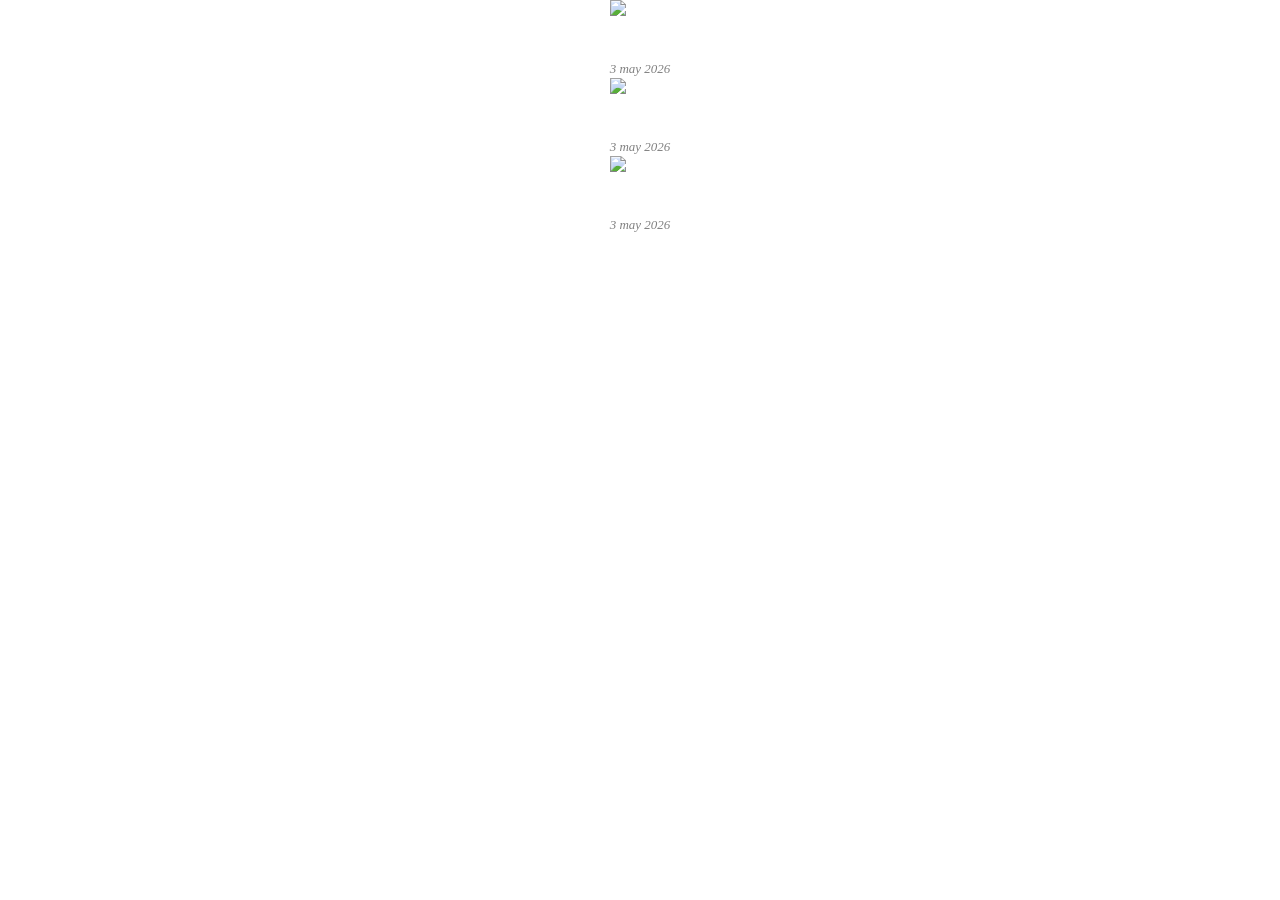
==== gallery.html @ bc39bf7c "Create gallery.html" ====
<!DOCTYPE html>
<html lang="en">
<head>
    <meta charset="UTF-8">
    <meta name="viewport" content="width=device-width, initial-scale=1.0">
    <link rel="stylesheet" href="css/styles.css">
    <link rel="stylesheet" href="css/reset.css">
    <title>Document</title>
</head>
<body>
    <div class="gallery">
        <div class="frame">
            <img class="art" src="arts/1.png" 
            onclick="this.style.transform === 'scale(2)' 
                ? this.style.transform = 'scale(1)' 
                : this.style.transform = 'scale(2)'">
            <h2><br><br>
            3 may 2026</h2>
        </div>
        <div class="frame">
            <img class="art" src="arts/1 used colors.JPEG"
            onclick="this.style.transform === 'scale(2)' 
                ? this.style.transform = 'scale(1)' 
                : this.style.transform = 'scale(2)'">
            <h2><br><br>
            3 may 2026</h2>
        </div>
        <div class="frame">
            <img class="art" src="arts/blue, yellow, red.JPEG"
            onclick="this.style.transform === 'scale(2)' 
                ? this.style.transform = 'scale(1)' 
                : this.style.transform = 'scale(2)'">
            <h2><br><br>
            3 may 2026</h2>
        </div>
    </div>
    </html>
</body>
---- css/styles.css ----
body {
    margin: 0;
    height: 100vh;
    background-color: white;
    position: relative;
    display: flex;
    justify-content: center;
    /* overflow: hidden; */
    -webkit-font-smoothing: antialiased;
}

.photo {
    display: flex;
    justify-content: center;
    text-align: center;
    flex-direction: column;
}

img {
    height: 300px;
    width: auto;
}

h1 {
    font-style: normal;
    padding-top: 15px;
    font-size: 35px;
}

h2 {
    font-style: italic;
    font-size: 17px;
    color: grey;
}

h3 {
    padding-top: 20px;
}

.social {
    text-decoration-line: underline;
    font-style: italic;
    margin-top: 5px;
    display: flex;
    justify-content: center;
    text-align: left;
    flex-direction: column;
    font-size: 17px
}

.blue {
    display: flex;
    justify-content: center;
    height: 110px;
    width: 90px;
    padding-top: 20px;
}

.footer {
    display: flex;
    justify-content: center;
}

.topics {
    padding-top: 30px;
    padding-left: 30px;
}

li {
    font-style: italic;
    font-size: 17px;
    color: grey;
}
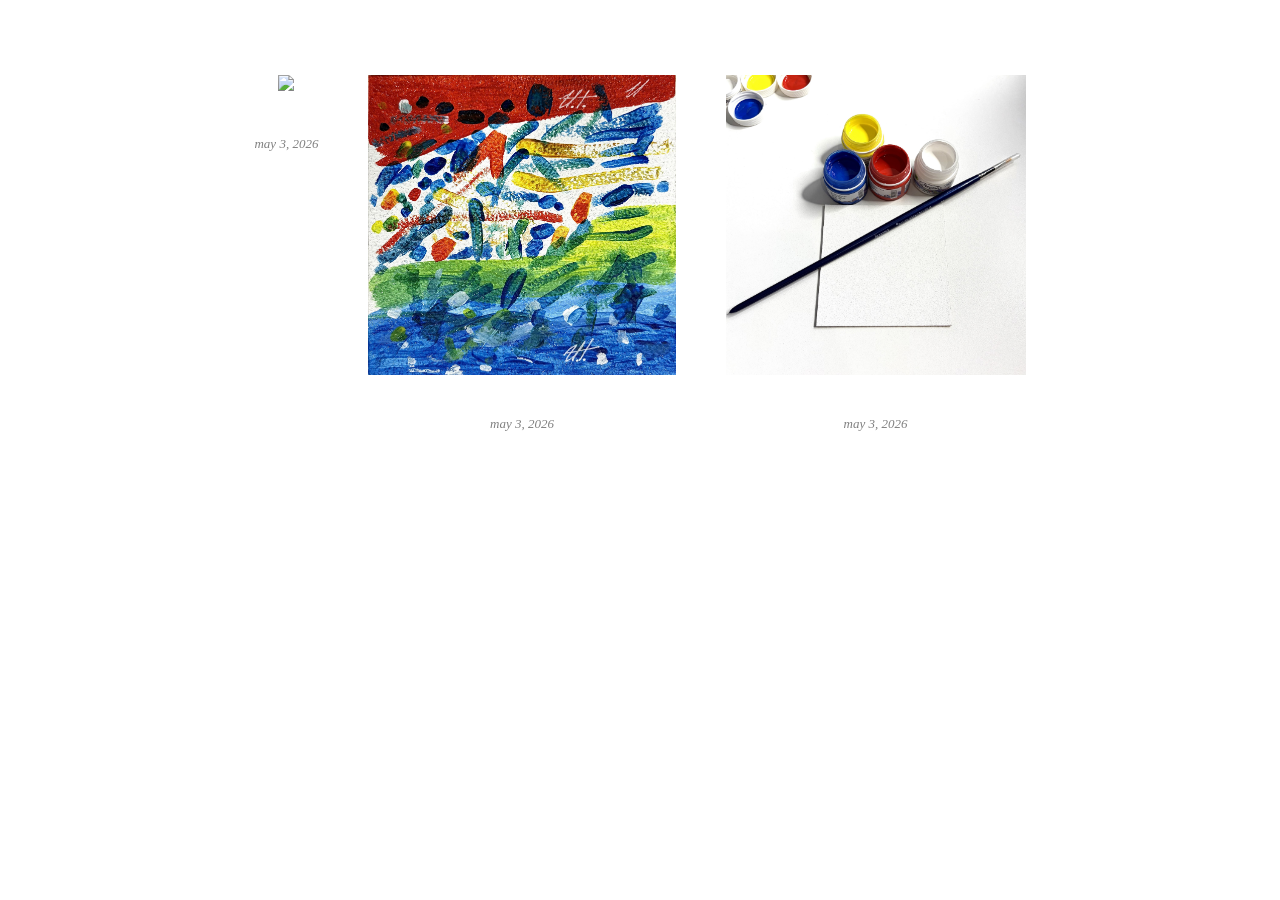
==== commit cefd5f3e: "Update gallery.html" ====
--- a/gallery.html
+++ b/gallery.html
@@ -15,7 +15,7 @@
                 ? this.style.transform = 'scale(1)' 
                 : this.style.transform = 'scale(2)'">
             <h2><br><br>
-            3 may 2026</h2>
+            may 3, 2026</h2>
         </div>
         <div class="frame">
             <img class="art" src="arts/1 used colors.JPEG"
@@ -23,7 +23,7 @@
                 ? this.style.transform = 'scale(1)' 
                 : this.style.transform = 'scale(2)'">
             <h2><br><br>
-            3 may 2026</h2>
+            may 3, 2026</h2>
         </div>
         <div class="frame">
             <img class="art" src="arts/blue, yellow, red.JPEG"
@@ -31,7 +31,7 @@
                 ? this.style.transform = 'scale(1)' 
                 : this.style.transform = 'scale(2)'">
             <h2><br><br>
-            3 may 2026</h2>
+            may 3, 2026</h2>
         </div>
     </div>
     </html>
--- a/css/styles.css
+++ b/css/styles.css
@@ -61,7 +61,7 @@
     justify-content: center;
 }
 
-.topics {
+.areas {
     padding-top: 30px;
     padding-left: 30px;
 }
@@ -70,4 +70,20 @@
     font-style: italic;
     font-size: 17px;
     color: grey;
+}
+
+.gallery {
+    padding-top: 50px;
+    display: flex;
+    justify-content: center;
+    text-align: center;
+    flex-direction: row;   
+}
+
+.frame {
+    padding: 25px;
+}
+
+.art {
+    cursor:pointer;
 }
